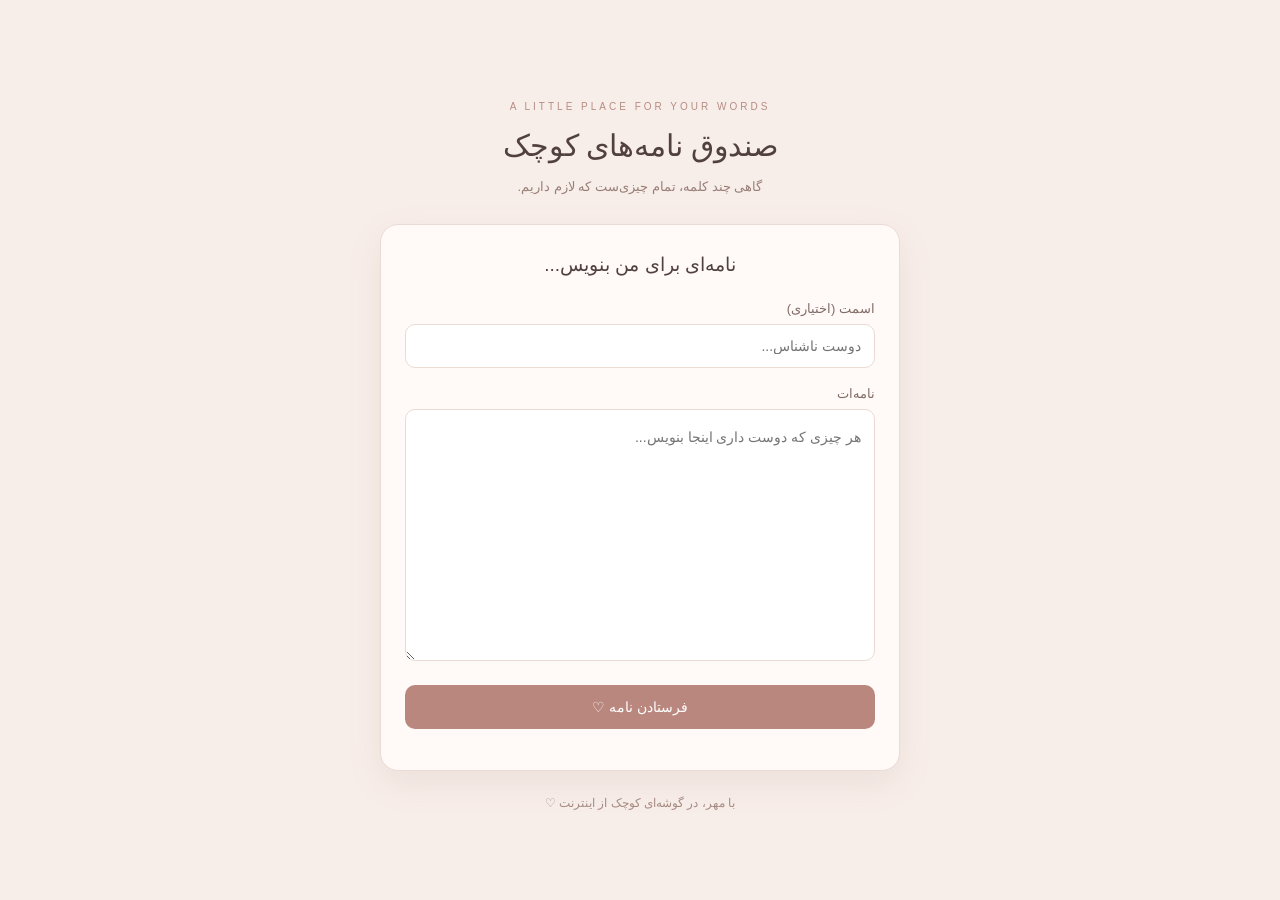
==== index.html @ cc7f55ba "Add files via upload" ====
<!DOCTYPE html>
<html lang="fa" dir="rtl">
<head>
  <meta charset="UTF-8">
  <meta name="viewport" content="width=device-width, initial-scale=1.0">
  <meta name="theme-color" content="#f8eee9">
  <title>صندوق نامه‌های کوچک</title>
  <link rel="stylesheet" href="style.css">
</head>
<body>
  <main class="postbox">
    <header>
      <p class="eyebrow">A LITTLE PLACE FOR YOUR WORDS</p>
      <h1>صندوق نامه‌های کوچک</h1>
      <p>گاهی چند کلمه، تمام چیزی‌ست که لازم داریم.</p>
    </header>

    <section class="letter-card">
      <h2>نامه‌ای برای من بنویس...</h2>
      <form id="letterForm">
        <label for="sender">اسمت (اختیاری)</label>
        <input id="sender" name="sender" maxlength="50" placeholder="دوست ناشناس...">

        <label for="message">نامه‌ات</label>
        <textarea id="message" name="message" rows="8" maxlength="5000" required placeholder="هر چیزی که دوست داری اینجا بنویس..."></textarea>

        <button type="submit">فرستادن نامه ♡</button>
      </form>
      <p id="status" role="status"></p>
    </section>

    <footer>با مهر، در گوشه‌ای کوچک از اینترنت ♡</footer>
  </main>

  <script type="module" src="app.js"></script>
</body>
</html>
---- style.css ----
* {
  box-sizing: border-box;
}

body {
  margin: 0;
  min-height: 100vh;
  background: #f8eee9;
  color: #51413e;
  font-family: Tahoma, sans-serif;
  display: flex;
  justify-content: center;
  align-items: center;
  padding: 24px;
}

.postbox {
  width: 100%;
  max-width: 520px;
  text-align: center;
}

header {
  margin-bottom: 30px;
}

.eyebrow {
  font-size: 10px;
  letter-spacing: 3px;
  color: #b58c83;
  direction: ltr;
}

h1 {
  font-family: Georgia, serif;
  font-size: 30px;
  font-weight: normal;
  margin: 16px 0;
}

header > p:last-child {
  color: #987e77;
  font-size: 13px;
}

.letter-card {
  background: #fffaf7;
  border: 1px solid #eadbd4;
  border-radius: 18px;
  padding: 28px 24px;
  box-shadow: 0 12px 35px #8d66551a;
  text-align: right;
}

h2 {
  text-align: center;
  font-size: 19px;
  font-weight: normal;
  margin: 0 0 25px;
}

label {
  display: block;
  font-size: 13px;
  margin: 18px 0 8px;
  color: #806b65;
}

input,
textarea {
  width: 100%;
  border: 1px solid #eadbd4;
  border-radius: 10px;
  padding: 13px;
  background: #fff;
  color: #51413e;
  font-family: Tahoma, sans-serif;
  font-size: 14px;
  outline: none;
}

textarea {
  resize: vertical;
  line-height: 2;
}

input:focus,
textarea:focus {
  border-color: #c69b91;
}

button {
  width: 100%;
  margin-top: 20px;
  padding: 14px;
  border: none;
  border-radius: 10px;
  background: #b9877e;
  color: white;
  font-family: Tahoma, sans-serif;
  font-size: 14px;
  cursor: pointer;
}

button:active {
  opacity: 0.8;
}

#status {
  text-align: center;
  font-size: 13px;
  margin-top: 12px;
}

footer {
  color: #a58b83;
  font-size: 12px;
  margin-top: 25px;
}

@media (max-width: 480px) {
  body {
    padding: 16px;
  }

  .letter-card {
    padding: 24px 18px;
  }

  h1 {
    font-size: 26px;
  }
}
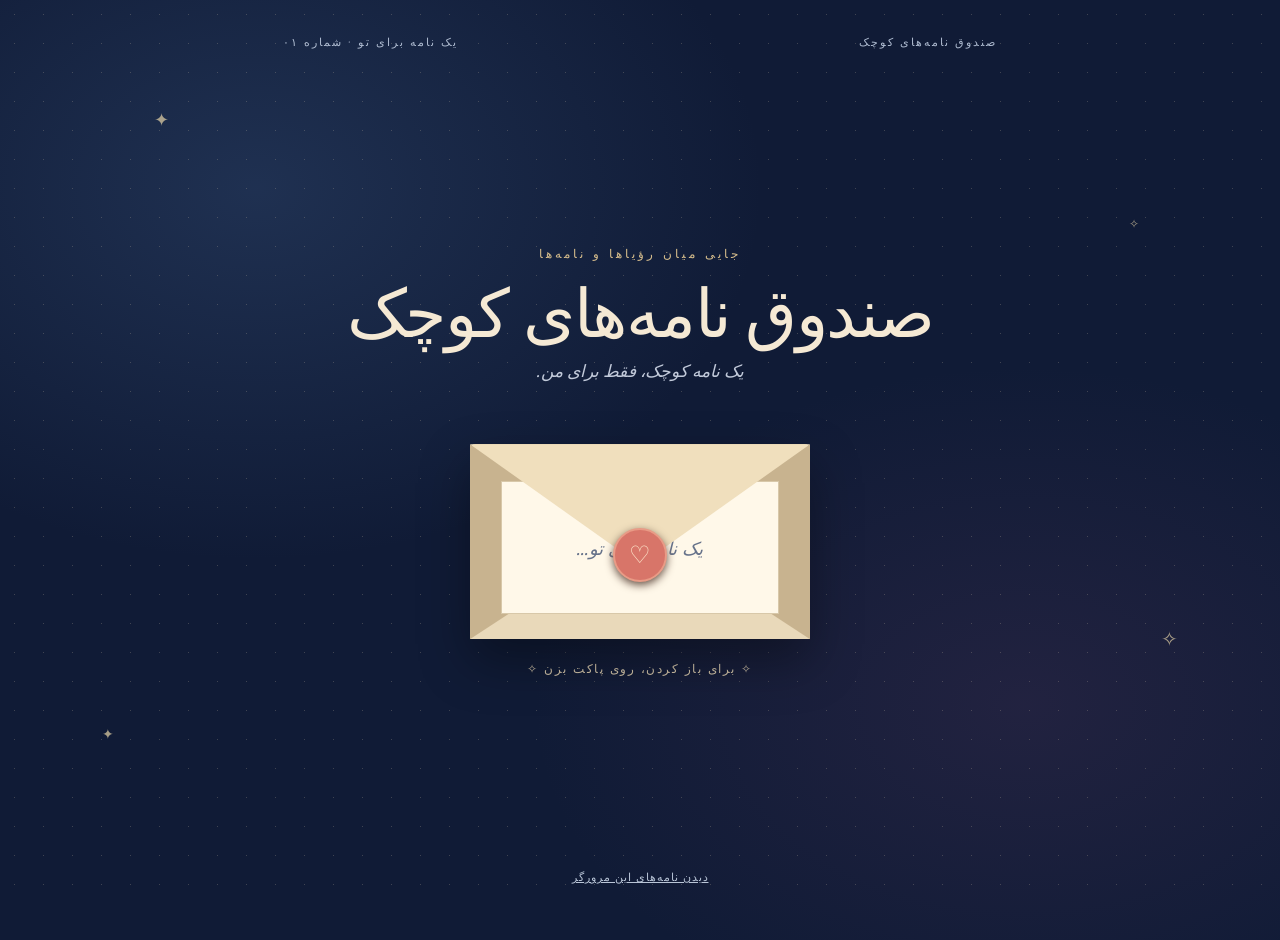
==== commit 9120c736: "Update index.html" ====
--- a/index.html
+++ b/index.html
@@ -1,37 +1,234 @@
+
 <!DOCTYPE html>
 <html lang="fa" dir="rtl">
 <head>
-  <meta charset="UTF-8">
-  <meta name="viewport" content="width=device-width, initial-scale=1.0">
-  <meta name="theme-color" content="#f8eee9">
-  <title>صندوق نامه‌های کوچک</title>
-  <link rel="stylesheet" href="style.css">
+<meta charset="UTF-8">
+<meta name="viewport" content="width=device-width, initial-scale=1.0">
+<title>صندوق نامه‌های کوچک</title>
+<link rel="preconnect" href="https://fonts.googleapis.com">
+<link rel="preconnect" href="https://fonts.gstatic.com" crossorigin>
+<link href="https://fonts.googleapis.com/css2?family=Vazirmatn:wght@400;500;600;700&family=Special+Elite&family=Playfair+Display:ital,wght@0,500;0,600;1,500&display=swap" rel="stylesheet">
+<style>
+:root{--night:#101b36;--blue:#20365a;--blue2:#2d4a70;--cream:#f3e8d2;--paper:#fbf3e4;--ink:#27334a;--coral:#d87569;--gold:#d7b77c;--muted:#b8c2d1}
+*{box-sizing:border-box}
+body{margin:0;min-height:100vh;color:var(--cream);font-family:"Vazirmatn",sans-serif;background:radial-gradient(ellipse at 20% 20%,rgba(63,94,139,.32),transparent 35%),radial-gradient(ellipse at 80% 75%,rgba(105,63,104,.2),transparent 34%),var(--night);overflow-x:hidden}
+body:before{content:"";position:fixed;inset:0;pointer-events:none;opacity:.22;background-image:radial-gradient(#e7d7b4 .7px,transparent .7px);background-size:29px 29px}
+.star{position:fixed;color:#e8d6a9;opacity:.7;pointer-events:none;animation:twinkle 3s ease-in-out infinite alternate}
+.s1{top:12%;left:12%;font-size:18px}.s2{top:24%;right:11%;font-size:12px;animation-delay:1s}.s3{bottom:17%;left:8%;font-size:14px;animation-delay:1.7s}.s4{bottom:27%;right:8%;font-size:20px;animation-delay:.5s}
+@keyframes twinkle{from{opacity:.25;transform:scale(.8)}to{opacity:.9;transform:scale(1.2)}}
+.wrap{width:min(100% - 30px,720px);margin:0 auto;padding:36px 0 55px;position:relative;z-index:1}
+.topline{display:flex;justify-content:space-between;gap:12px;color:#aebbd0;font:11px "Special Elite",monospace;letter-spacing:2px;text-transform:uppercase;margin:0 3px 28px}
+.stage{text-align:center;min-height:calc(100vh - 130px);display:flex;flex-direction:column;align-items:center;justify-content:center}
+.eyebrow{font:12px "Special Elite",monospace;letter-spacing:3px;color:#d6bd8c;text-transform:uppercase;margin-bottom:13px}
+h1{font:500 clamp(42px,8vw,67px)/1.05 "Playfair Display",serif;margin:0;color:#f5e9d4;letter-spacing:-1.5px}
+.tagline{font:italic 17px "Playfair Display",serif;color:#c2cada;margin:14px 0 28px}
+.envelope-button{border:0;background:none;padding:0;cursor:pointer;display:block;position:relative;width:min(82vw,340px);height:230px;margin:0 auto 23px;filter:drop-shadow(0 22px 25px rgba(0,0,0,.35));transition:transform .3s}
+.envelope-button:hover{transform:translateY(-7px) rotate(-1deg)}
+.envelope{position:absolute;inset:35px 0 0;background:#d9c7a7;border-radius:5px;overflow:visible}
+.envelope:before,.envelope:after{content:"";position:absolute;inset:0}
+.envelope:before{background:#c8b38f;clip-path:polygon(0 0,50% 58%,100% 0,100% 100%,0 100%)}
+.envelope:after{background:#e9d9ba;clip-path:polygon(0 100%,50% 43%,100% 100%)}
+.flap{position:absolute;left:0;top:0;width:100%;height:62%;background:#f0dfbd;clip-path:polygon(0 0,100% 0,50% 100%);transform-origin:top;transition:transform .9s cubic-bezier(.2,.75,.25,1);z-index:4;filter:drop-shadow(0 3px 2px rgba(40,30,20,.12))}
+.seal{position:absolute;z-index:6;left:50%;top:57%;transform:translate(-50%,-50%);width:54px;height:54px;border-radius:50%;background:var(--coral);border:2px solid #e99b86;display:grid;place-items:center;color:#ffe9ce;font:24px Georgia;box-shadow:0 3px 8px #665044}
+.envelope-note{position:absolute;z-index:2;left:9%;right:9%;bottom:13%;height:68%;background:#fff8e9;border:1px solid #d8c8a9;display:flex;align-items:center;justify-content:center;color:#66728a;font:italic 18px "Playfair Display",serif;transition:transform .8s .15s}
+.envelope-button.open .flap{transform:rotateX(180deg);z-index:1}
+.envelope-button.open .seal{opacity:0;transition:opacity .2s}
+.envelope-button.open .envelope-note{transform:translateY(-78px)}
+.open-hint{font:12px "Special Elite",monospace;letter-spacing:1.5px;color:#d3c5aa}
+.form-card{display:none;text-align:right;background:var(--paper);color:var(--ink);border:1px solid #d9c7a7;border-radius:5px;padding:clamp(22px,5vw,42px);box-shadow:0 25px 70px #080f20a8;position:relative}
+.form-card:before{content:"";position:absolute;inset:8px;border:1px dashed #d8c5a3;pointer-events:none}
+.form-card.show{display:block;animation:rise .8s both}
+@keyframes rise{from{opacity:0;transform:translateY(25px)}to{opacity:1;transform:translateY(0)}}
+.form-head{text-align:center;position:relative}
+.form-head .mini{font:11px "Special Elite",monospace;letter-spacing:2px;color:#a27c69}
+.form-head h2{font:500 clamp(32px,7vw,43px) "Playfair Display",serif;margin:9px 0;color:#25344c}
+.form-head p{font:italic 16px "Playfair Display",serif;color:#7c7180;margin:0 0 25px}
+label{display:block;font:11px "Special Elite",monospace;letter-spacing:1.5px;text-transform:uppercase;color:#806a63;margin:19px 0 8px}
+input,textarea{width:100%;border:1px solid #d9c9b1;border-radius:4px;background:#fffdf7;padding:14px;color:#27334a;font:14px "Vazirmatn",sans-serif;outline:none}
+input:focus,textarea:focus{border-color:#b77b75;box-shadow:0 0 0 3px #d8756920}
+textarea{min-height:190px;resize:vertical;line-height:1.75}
+.meta{display:flex;justify-content:space-between;gap:10px;color:#9a887b;font-size:11px;margin-top:8px}
+.draw-area{margin-top:24px;padding:15px;border:1px dashed #cdbb9e;background:#fffaf0}
+.draw-area p{font:italic 13px "Playfair Display",serif;color:#968476;margin:0 0 10px}
+.tools{display:flex;align-items:center;gap:8px;flex-wrap:wrap;margin:8px 0}
+input[type=color]{width:34px;height:30px;padding:2px}
+.tool{border:1px solid #d9c7a7;background:#f2e6d2;color:#5e5360;border-radius:3px;padding:7px 10px;font:11px "Vazirmatn",sans-serif;cursor:pointer}
+canvas{width:100%;height:250px;display:block;background:#fffdf8;border:1px solid #d8c9b4;border-radius:5px;touch-action:none;cursor:crosshair;box-shadow:inset 0 1px 4px rgba(67,49,32,.05)}
+.send{width:100%;border:0;border-radius:3px;background:#263c60;color:#fff1d9;padding:15px;margin-top:23px;font:12px "Special Elite",monospace;letter-spacing:1.5px;cursor:pointer;transition:.2s}
+.send:hover{background:#38577e;transform:translateY(-1px)}
+.foot{text-align:center;font:11px "Special Elite",monospace;color:#a18e7e;margin:18px 0 0}
+.success{display:none;text-align:center;padding:34px 10px}
+.success h2{font:500 32px "Playfair Display",serif;color:#25344c}
+.success p{color:#7c7180;font-size:13px;line-height:1.8}
+.inbox-toggle{display:block;margin:23px auto 0;border:0;background:none;color:#b9c5d7;font:11px "Special Elite",monospace;letter-spacing:1px;text-decoration:underline;cursor:pointer}
+.inbox{display:none;background:var(--paper);color:var(--ink);padding:22px;border-radius:5px;margin-top:18px}
+.inbox h3{font:26px "Playfair Display",serif;margin:0 0 12px}
+.letter{padding:14px;border:1px solid #dfd1b9;margin:10px 0;background:#fffdf7}
+.letter strong{font:16px "Playfair Display",serif}.letter time{float:right;color:#9a887b;font-size:10px}.letter p{white-space:pre-wrap;font-size:13px;line-height:1.7}
+.letter img{display:block;max-width:100%;max-height:220px;margin-top:10px}
+@media(max-width:480px){.wrap{padding-top:25px}.topline{font-size:9px}.envelope-button{height:205px}.envelope{inset:30px 0 0}}
+</style>
 </head>
 <body>
-  <main class="postbox">
-    <header>
-      <p class="eyebrow">A LITTLE PLACE FOR YOUR WORDS</p>
-      <h1>صندوق نامه‌های کوچک</h1>
-      <p>گاهی چند کلمه، تمام چیزی‌ست که لازم داریم.</p>
-    </header>
-
-    <section class="letter-card">
-      <h2>نامه‌ای برای من بنویس...</h2>
+<span class="star s1">✦</span><span class="star s2">✧</span><span class="star s3">✦</span><span class="star s4">✧</span>
+<main class="wrap">
+  <div class="topline"><span>صندوق نامه‌های کوچک</span><span>یک نامه برای تو · شماره ۰۱</span></div>
+  <section class="stage" id="stage">
+    <div class="eyebrow">جایی میان رؤیاها و نامه‌ها</div>
+    <h1>صندوق نامه‌های کوچک</h1>
+    <p class="tagline">یک نامه کوچک، فقط برای من.</p>
+    <button class="envelope-button" id="openEnvelope" aria-label="باز کردن پاکت نامه">
+      <span class="envelope">
+        <span class="envelope-note">یک نامه برای تو...</span>
+        <span class="flap"></span>
+        <span class="seal">♡</span>
+      </span>
+    </button>
+    <div class="open-hint" id="openHint">✧ برای باز کردن، روی پاکت بزن ✧</div>
+  </section>
+
+  <section class="form-card" id="formCard">
+    <div id="formView">
+      <div class="form-head">
+        <div class="mini">صندوق نامه‌های کوچک · همیشه باز</div>
+        <h2>یک نامه کوچک،</h2>
+        <p>هر چیزی در دلت هست، اینجا برایم بنویس.</p>
+      </div>
       <form id="letterForm">
-        <label for="sender">اسمت (اختیاری)</label>
-        <input id="sender" name="sender" maxlength="50" placeholder="دوست ناشناس...">
-
+        <label for="sender">اسمت</label>
+        <input id="sender" maxlength="60" placeholder="دوست ناشناس..." required>
         <label for="message">نامه‌ات</label>
-        <textarea id="message" name="message" rows="8" maxlength="5000" required placeholder="هر چیزی که دوست داری اینجا بنویس..."></textarea>
-
-        <button type="submit">فرستادن نامه ♡</button>
+        <textarea id="message" placeholder="یک نامه کوچک، ..." required></textarea>
+        <div class="meta"><span>از ته دلت بنویس.</span><span id="count">0 / 1000 words</span></div>
+        <div class="draw-area">
+          <p>یا یک نقاشی کوچک برایم بکش...</p>
+          <div class="tools">
+            <input id="penColor" type="color" value="#263c60" aria-label="انتخاب رنگ نقاشی">
+            <button class="tool color-dot" data-color="#263c60" type="button" aria-label="سرمه‌ای" style="background:#263c60;width:25px;height:25px;padding:0;border-radius:50%"></button>
+            <button class="tool color-dot" data-color="#bd746c" type="button" aria-label="گلبهی" style="background:#bd746c;width:25px;height:25px;padding:0;border-radius:50%"></button>
+            <button class="tool color-dot" data-color="#6e8b78" type="button" aria-label="سبز" style="background:#6e8b78;width:25px;height:25px;padding:0;border-radius:50%"></button>
+            <button class="tool color-dot" data-color="#b99a59" type="button" aria-label="طلایی" style="background:#b99a59;width:25px;height:25px;padding:0;border-radius:50%"></button>
+            <button class="tool" id="penTool" type="button">✎ قلم</button>
+            <button class="tool" id="eraserTool" type="button">⌫ پاک‌کن</button>
+            <button class="tool" id="undoCanvas" type="button">↶ برگشت</button>
+            <button class="tool" id="clearCanvas" type="button">پاک کردن</button>
+          </div>
+          <div class="tools" style="margin:0 0 10px">
+            <label for="brushSize" style="margin:0;font:11px 'Vazirmatn',sans-serif;letter-spacing:0;text-transform:none">اندازه قلم</label>
+            <input id="brushSize" type="range" min="1" max="12" value="4" style="width:130px;padding:0;accent-color:#263c60">
+            <span id="brushValue" style="font-size:11px;color:#8d7c6e">4 پیکسل</span>
+          </div>
+          <canvas id="drawingCanvas"></canvas>
+        </div>
+        <button class="send" type="submit">مهر کن و نامه را بفرست ♡</button>
       </form>
-      <p id="status" role="status"></p>
-    </section>
-
-    <footer>با مهر، در گوشه‌ای کوچک از اینترنت ♡</footer>
-  </main>
-
-  <script type="module" src="app.js"></script>
+      <div class="foot">هر حرفی، جای امنی در یک نامه دارد. ✧</div>
+    </div>
+    <div class="success" id="successView">
+      <div style="font-size:34px;color:#bd746c">✉</div>
+      <h2>نامه‌ات در صندوق جا گرفت.</h2>
+      <p>ممنون که تکه‌ای از دنیایت را اینجا گذاشتی.<br>این نسخه آزمایشی نامه را فقط در همین مرورگر نگه می‌دارد.</p>
+      <button class="tool" id="writeAgain" type="button">نوشتن یک نامه دیگر</button>
+    </div>
+  </section>
+  <button class="inbox-toggle" id="inboxToggle">دیدن نامه‌های این مرورگر</button>
+  <section class="inbox" id="inbox"><h3>نامه‌های رسیده</h3><div id="letters"></div></section>
+</main>
+<script>
+const $=id=>document.getElementById(id);
+const form=$('letterForm'),message=$('message'),count=$('count'),card=$('formCard'),stage=$('stage');
+const STORAGE_KEY='dearSheydaCoralineDemo';
+function words(t){return t.trim()?t.trim().split(/\s+/).length:0}
+message.addEventListener('input',()=>{let n=words(message.value);count.textContent=n+' / ۱۰۰۰ کلمه';count.style.color=n>1000?'#b34f65':''});
+
+$('openEnvelope').addEventListener('click',()=>{
+  const btn=$('openEnvelope');
+  if(btn.classList.contains('open'))return;
+  btn.classList.add('open');$('openHint').textContent='✧ یک نامه منتظر توست ✧';
+  setTimeout(()=>{stage.style.display='none';card.classList.add('show');card.scrollIntoView({behavior:'smooth',block:'start'});},1050);
+});
+
+const canvas=$('drawingCanvas'),ctx=canvas.getContext('2d'),color=$('penColor');
+let drawing=false,hasDrawing=false,erasing=false,last=null,undoStack=[];
+const brush=$('brushSize');
+function saveUndo(){
+  if(undoStack.length>15)undoStack.shift();
+  undoStack.push(ctx.getImageData(0,0,canvas.width,canvas.height));
+}
+function resizeCanvas(){
+  const snap=hasDrawing?canvas.toDataURL():null,rect=canvas.getBoundingClientRect(),ratio=window.devicePixelRatio||1;
+  canvas.width=Math.round(rect.width*ratio);canvas.height=Math.round(250*ratio);
+  ctx.setTransform(ratio,0,0,ratio,0,0);ctx.lineCap='round';ctx.lineJoin='round';
+  if(snap){const img=new Image();img.onload=()=>ctx.drawImage(img,0,0,rect.width,250);img.src=snap}
+}
+resizeCanvas();window.addEventListener('resize',resizeCanvas);
+function point(e){const r=canvas.getBoundingClientRect();return{x:e.clientX-r.left,y:e.clientY-r.top}}
+canvas.addEventListener('pointerdown',e=>{
+  e.preventDefault();drawing=true;last=point(e);saveUndo();canvas.setPointerCapture(e.pointerId);
+  ctx.fillStyle=erasing?'#fffdf8':color.value;ctx.beginPath();ctx.arc(last.x,last.y,(erasing?Math.max(brush.value*2,16):Number(brush.value))/2,0,Math.PI*2);ctx.fill();hasDrawing=true;
+});
+canvas.addEventListener('pointermove',e=>{
+  if(!drawing)return;e.preventDefault();
+  const events=e.getCoalescedEvents?e.getCoalescedEvents():[e];
+  for(const ev of events){
+    const p=point(ev);ctx.strokeStyle=erasing?'#fffdf8':color.value;
+    ctx.lineWidth=erasing?Math.max(Number(brush.value)*3,20):Number(brush.value);
+    ctx.beginPath();ctx.moveTo(last.x,last.y);ctx.lineTo(p.x,p.y);ctx.stroke();last=p;
+  }
+  hasDrawing=true;
+});
+function stop(){drawing=false;last=null}
+canvas.addEventListener('pointerup',stop);canvas.addEventListener('pointercancel',stop);
+brush.addEventListener('input',()=>{$('brushValue').textContent=brush.value+' پیکسل'});
+$('penTool').onclick=()=>{erasing=false};
+$('eraserTool').onclick=()=>{erasing=true};
+$('undoCanvas').onclick=()=>{
+  if(!undoStack.length)return;
+  ctx.putImageData(undoStack.pop(),0,0);
+  hasDrawing=undoStack.length>0||!isCanvasBlank();
+};
+function isCanvasBlank(){
+  const pixels=ctx.getImageData(0,0,canvas.width,canvas.height).data;
+  for(let i=3;i<pixels.length;i+=4)if(pixels[i]!==0)return false;
+  return true;
+}
+$('clearCanvas').onclick=()=>{saveUndo();ctx.clearRect(0,0,canvas.width,canvas.height);hasDrawing=false};
+document.querySelectorAll('.color-dot').forEach(btn=>btn.addEventListener('click',()=>{color.value=btn.dataset.color;erasing=false}));
+form.addEventListener('submit',e=>{
+  e.preventDefault();const n=words(message.value);if(n>1000){alert('لطفاً نامه‌ات را کوتاه‌تر از ۱۰۰۰ کلمه نگه دار.');return}
+  const sentAt = new Date();
+  const entry={
+    name:$('sender').value.trim(),
+    message:message.value.trim(),
+    drawing:hasDrawing?canvas.toDataURL('image/png'):'',
+    sentAt:sentAt.toISOString(),
+    wordCount:n,
+    reference:'LP-'+sentAt.getTime().toString(36).toUpperCase()
+  };
+  const data=JSON.parse(localStorage.getItem(STORAGE_KEY)||'[]');data.unshift(entry);localStorage.setItem(STORAGE_KEY,JSON.stringify(data));
+  $('formView').style.display='none';$('successView').style.display='block';
+});
+$('writeAgain').onclick=()=>{form.reset();count.textContent='۰ / ۱۰۰۰ کلمه';ctx.clearRect(0,0,canvas.width,canvas.height);hasDrawing=false;erasing=false;undoStack=[];$('successView').style.display='none';$('formView').style.display='block'};
+$('inboxToggle').onclick=()=>{
+ const data=JSON.parse(localStorage.getItem(STORAGE_KEY)||'[]'),box=$('letters');box.replaceChildren();
+ if(!data.length){const p=document.createElement('p');p.textContent='هنوز نامه‌ای نیست. اولین نامه را تو بفرست.';box.append(p)}
+ data.forEach(item=>{
+   const a=document.createElement('article');a.className='letter';
+   const s=document.createElement('strong');s.textContent=item.name;
+   const t=document.createElement('time');
+   const sentDate=item.sentAt?new Date(item.sentAt):new Date(item.date);
+   t.textContent=Number.isNaN(sentDate.getTime())?'تاریخ نامشخص':new Intl.DateTimeFormat(undefined,{dateStyle:'medium',timeStyle:'short'}).format(sentDate);
+   const meta=document.createElement('div');meta.style.cssText='font:10px "Special Elite",monospace;color:#9a887b;margin-top:7px;letter-spacing:.3px';
+   const ref=item.reference||'Earlier demo letter';
+   const count=item.wordCount??(item.message.trim()?item.message.trim().split(/\s+/).length:0);
+   meta.textContent='ارسال‌شده · '+count+' کلمه · '+ref;
+   const p=document.createElement('p');p.textContent=item.message;
+   a.append(s,t,meta,p);
+   if(item.drawing){const img=document.createElement('img');img.src=item.drawing;img.alt='نقاشی پیوست‌شده';a.append(img)}
+   box.append(a)
+ });
+ $('inbox').style.display=$('inbox').style.display==='block'?'none':'block';
+};
+</script>
 </body>
-</html>+</html>
